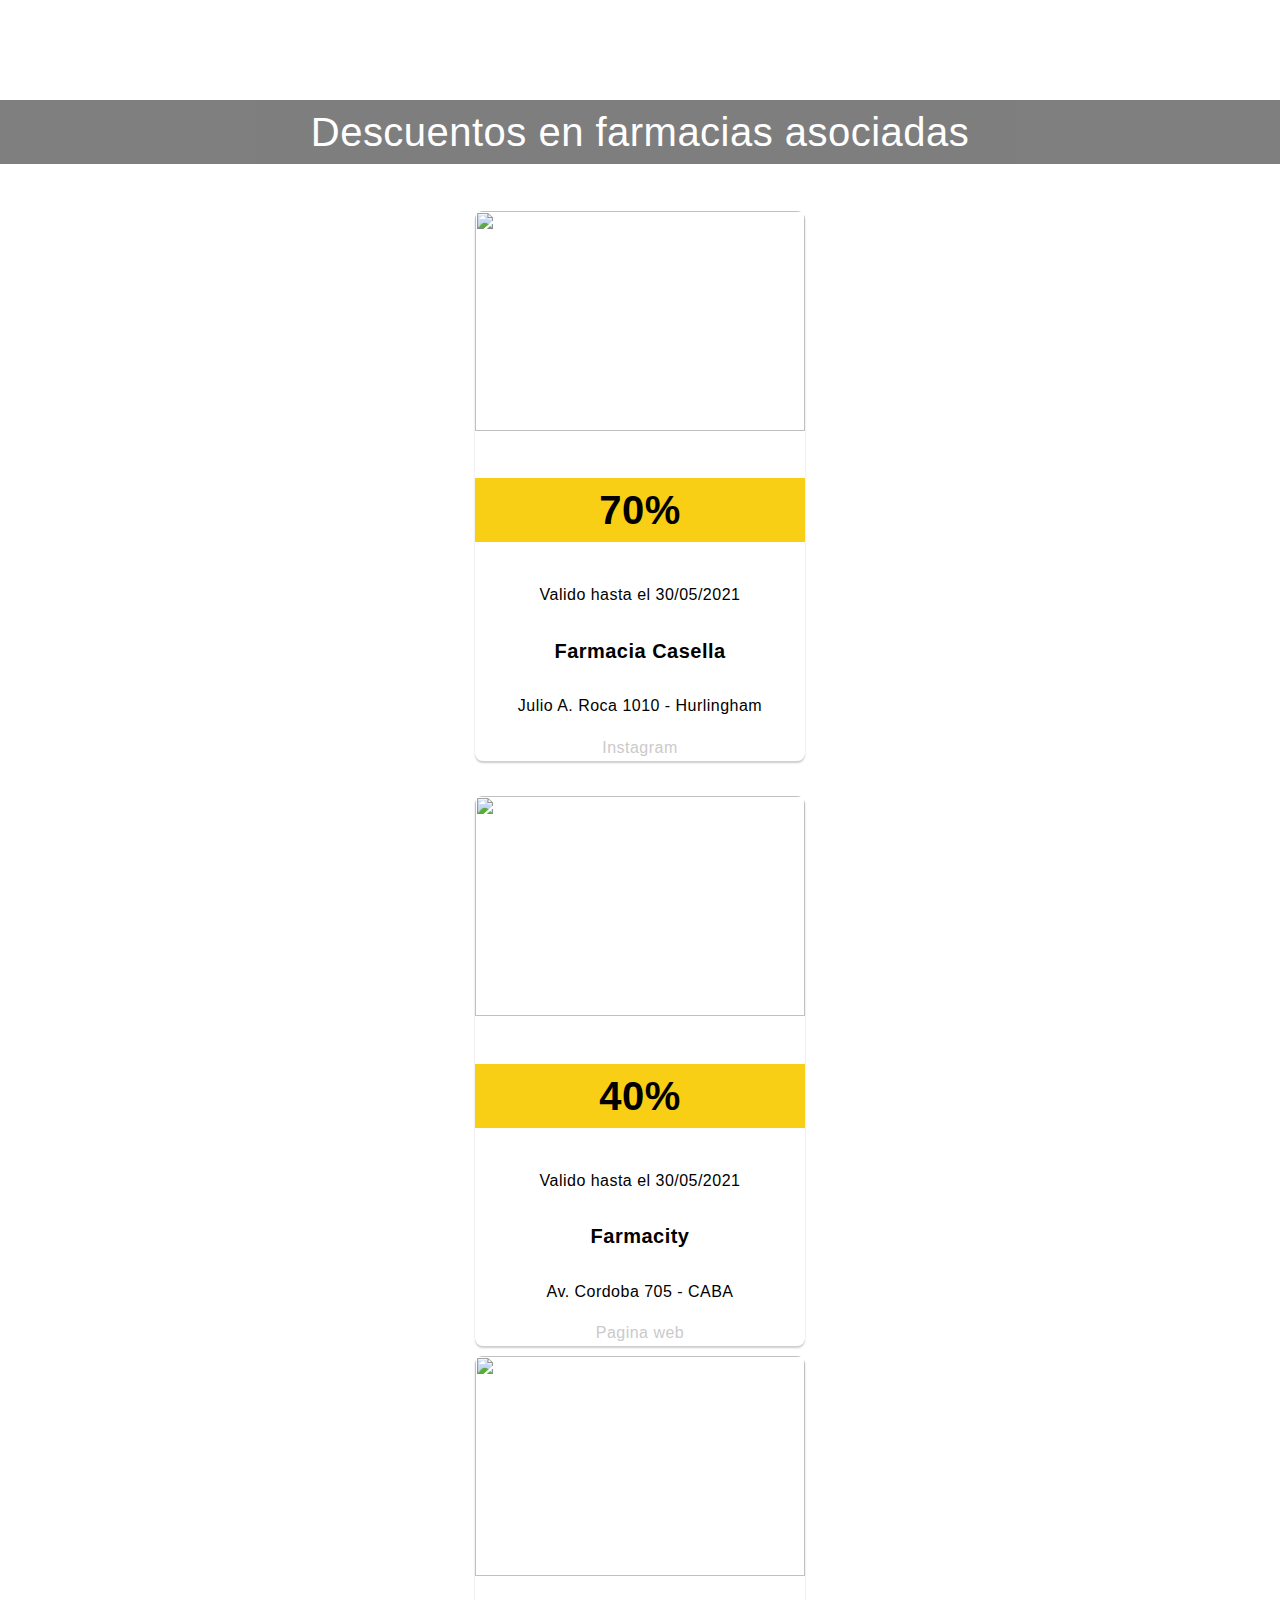
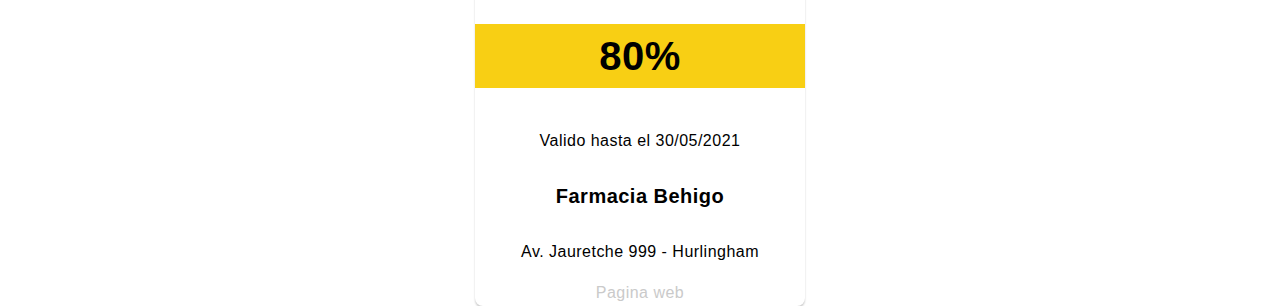
==== principal.html @ bb44b02e "primer commit" ====
<!DOCTYPE html>
<html>
<head>
	<title>Ministerio de Salud de la Ciudad Autónoma de Buenos Aires</title>
	<link rel="stylesheet" href="principal.css" type="text/css">
</head>
<body>

<h1 class="titulo">Descuentos en farmacias asociadas</h1>

<div class="contenedor">
	<div class="tarjeta">
		<img src="./casella.png">
		<h3>70%</h3>
		<p>Valido hasta el 30/05/2021</p>
		<h4>Farmacia Casella</h4>
		<p>Julio A. Roca 1010 - Hurlingham</p>
		<a href="https://www.instagram.com/farmacianuevacasella/?hl=es-la">Instagram</a>
	</div>
</div>

<div>
	<br>
</div>

<div class="contenedor">
	<div class="tarjeta">
		<img src="./farmacity.png">
		<h3>40%</h3>
		<p>Valido hasta el 30/05/2021</p>
		<h4>Farmacity</h4>
		<p>Av. Cordoba 705 - CABA</p>
		<a href="https://www.farmacity.com/">Pagina web</a>
	</div>
</div>

<div class="contenedor">
	<div class="tarjeta">
		<img src="./behigo.jpg">
		<h3>80%</h3>
		<p>Valido hasta el 30/05/2021</p>
		<h4>Farmacia Behigo</h4>
		<p>Av. Jauretche 999 - Hurlingham</p>
		<a href="https://farmacia-behigo.business.site/">Pagina web</a>
	</div>
</div>

</div>
</body>
</html>
---- principal.css ----
html, body{
	margin: 0;
	padding: 0;
}

body {
	width: 100%;
	height: 100%;
	font-family: sans-serif;
	letter-spacing: 0.03em;
	line-height: 1.6;
}


.titulo {
	text-align: center;
	font-size: 40px;
	color: 6a6a6a;
	margin-top: 100px;
	font-weight: 100;
	color: #ffffff;
	background-color: #000000;
	opacity: .5;
}

.contenedor {
width: 110%;
max-width: 1200px;
height: 560px;
display: flex;
flex-wrap: wrap;
justify-content: center;
margin: auto;
}


.contenedor .tarjeta{
	width: 330px;
	height: 550px;
	border-radius: 8px;
	box-shadow: 0 2px 2px rgba(0, 0, 0, 0.2);
	overflow: hidden;
	margin: 20px;
	text-align: center;
	transition: all 0.25s;
}

.contenedor .tarjeta:hover{
	transform: translateY(-8px);
	box-shadow: 0 12px 16px rgba(0, 0, 0, 0.2);
}


.contenedor .tarjeta img{
	width: 330px;
	height: 220px;
}

.contenedor .tarjeta h3{
	font-weight: 800;
	font-size: 40px;
	background-color: #F8CF14;
}

.contenedor .tarjeta h4{
	font-weight: 600;
	font-size: 20px;
}

.contenedor .tarjeta p{
	padding: 0 1rem;
	font-size: 16px;
	font-weight: 300;
}

.contenedor .tarjeta a{
	font-weight: 300;
	text-decoration: none;
	color: #cacaca;
}
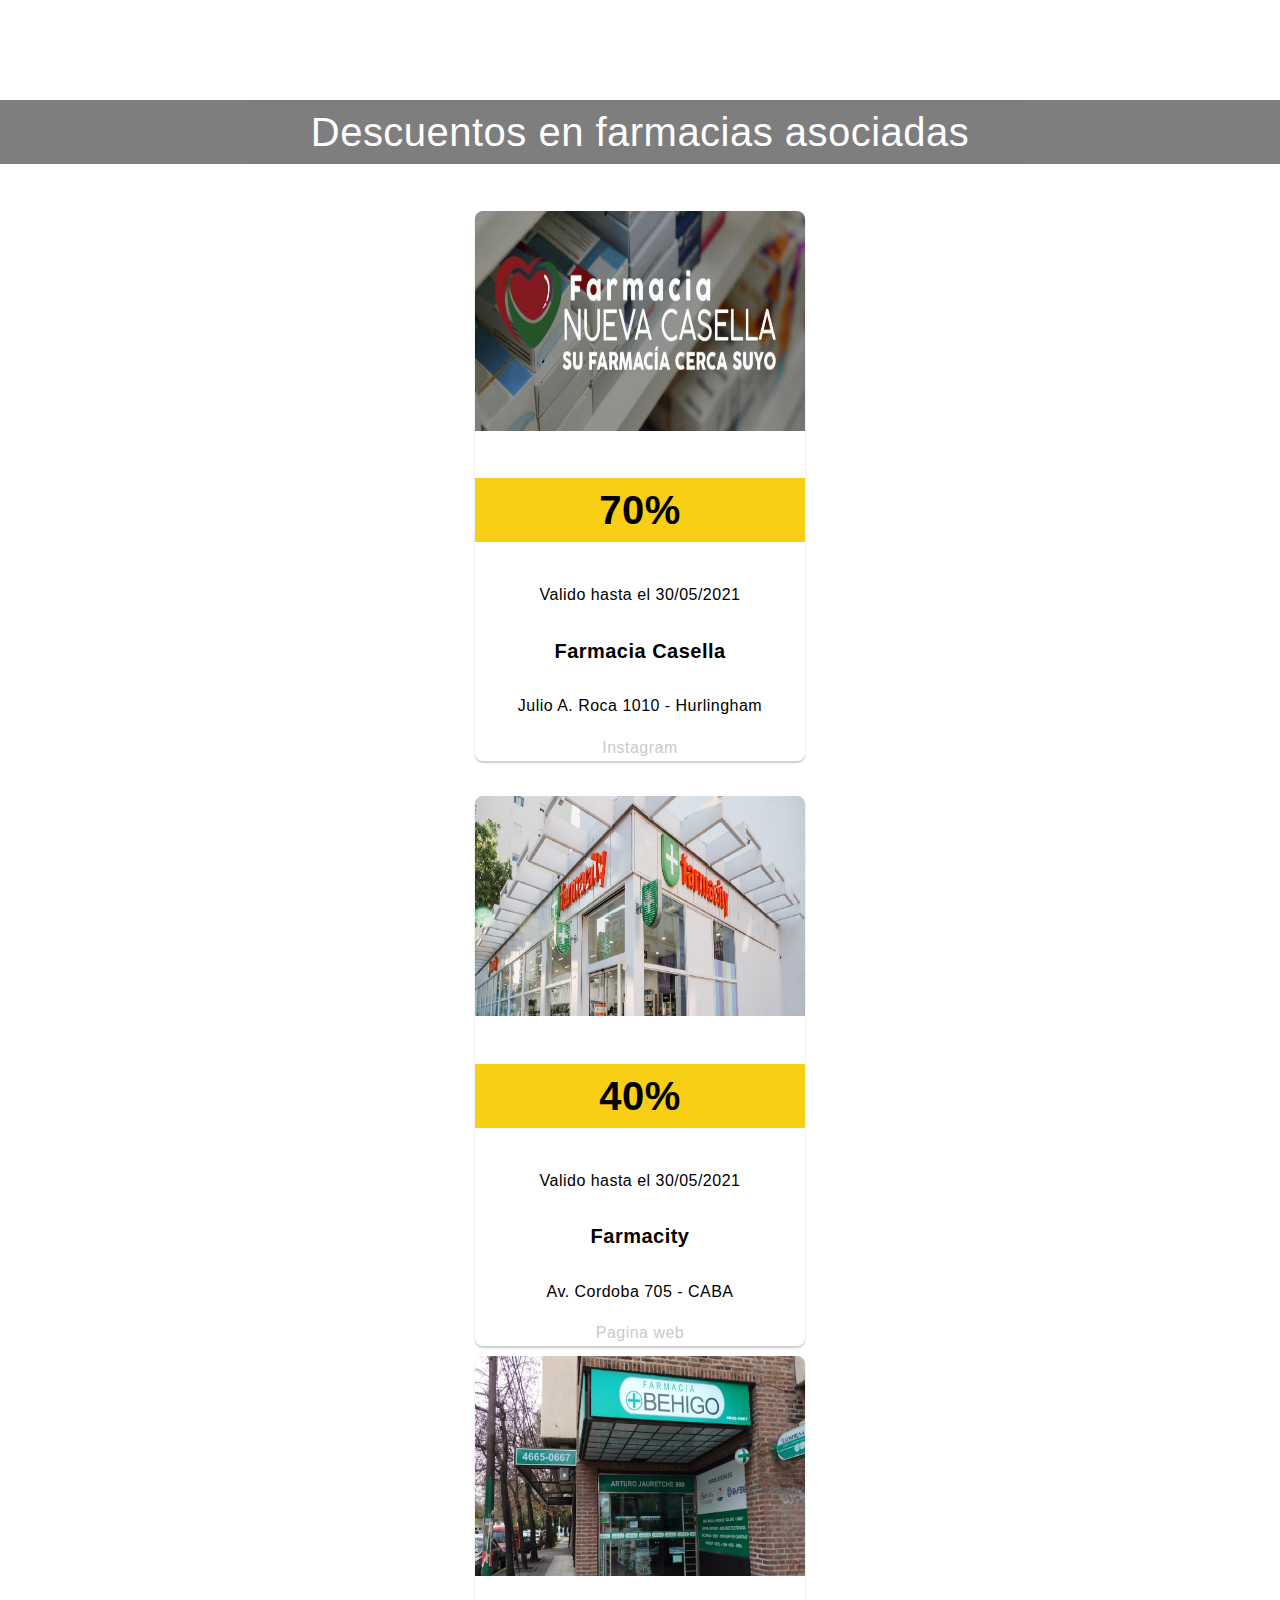
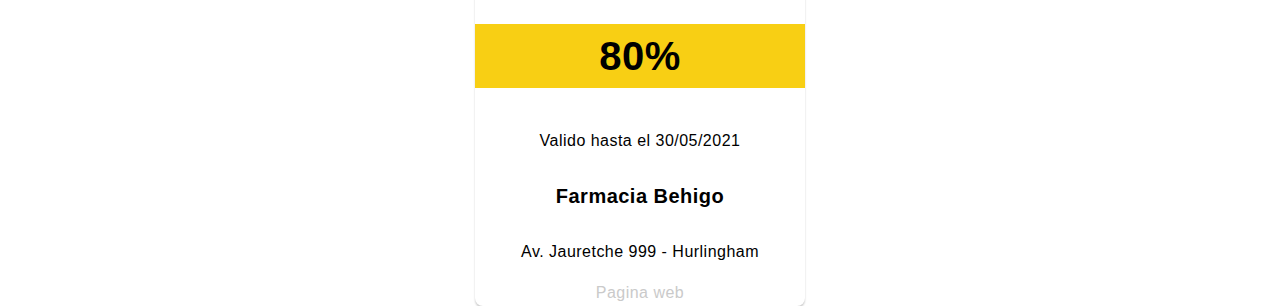
==== commit 2671e73d: "modificacion" ====
--- a/principal.html
+++ b/principal.html
@@ -10,7 +10,7 @@
 
 <div class="contenedor">
 	<div class="tarjeta">
-		<img src="./casella.png">
+		<img src="./images/casella.png">
 		<h3>70%</h3>
 		<p>Valido hasta el 30/05/2021</p>
 		<h4>Farmacia Casella</h4>
@@ -25,7 +25,7 @@
 
 <div class="contenedor">
 	<div class="tarjeta">
-		<img src="./farmacity.png">
+		<img src="./images/farmacity.png">
 		<h3>40%</h3>
 		<p>Valido hasta el 30/05/2021</p>
 		<h4>Farmacity</h4>
@@ -36,7 +36,7 @@
 
 <div class="contenedor">
 	<div class="tarjeta">
-		<img src="./behigo.jpg">
+		<img src="./images/behigo.jpg">
 		<h3>80%</h3>
 		<p>Valido hasta el 30/05/2021</p>
 		<h4>Farmacia Behigo</h4>
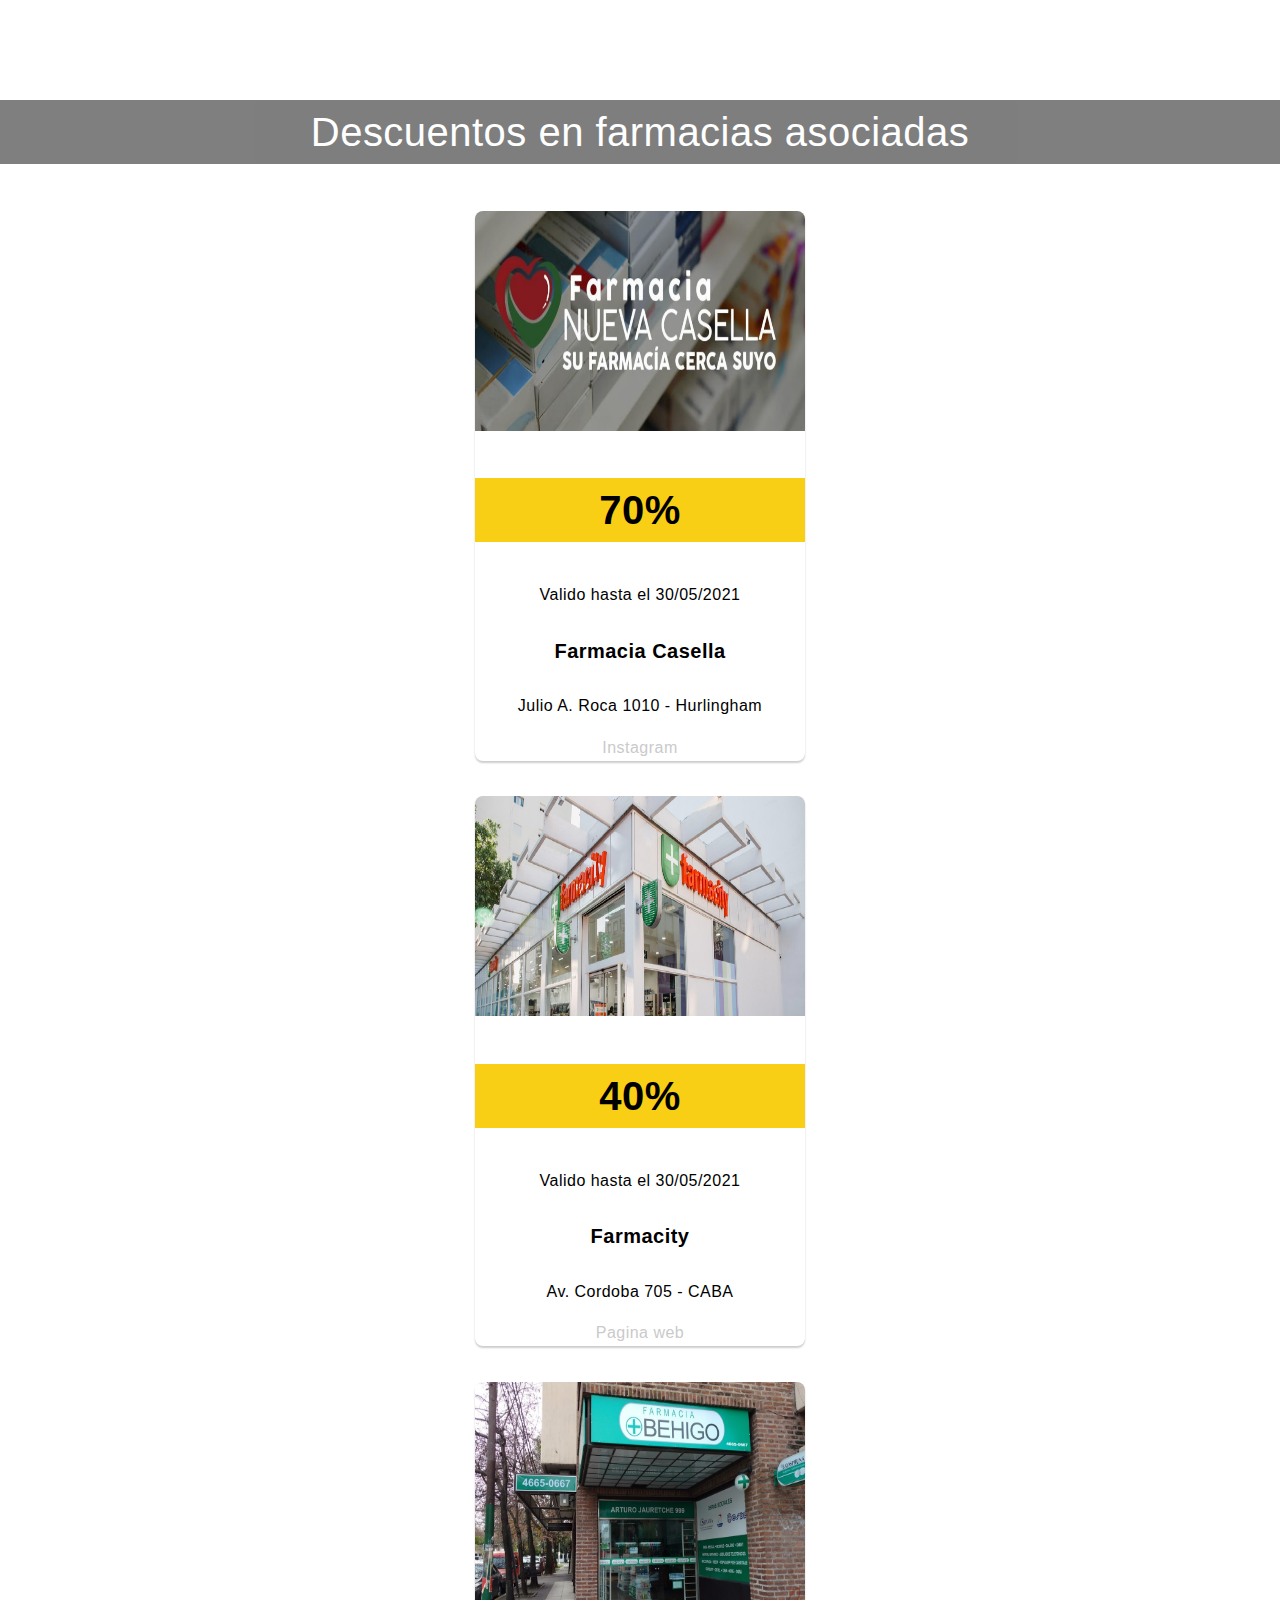
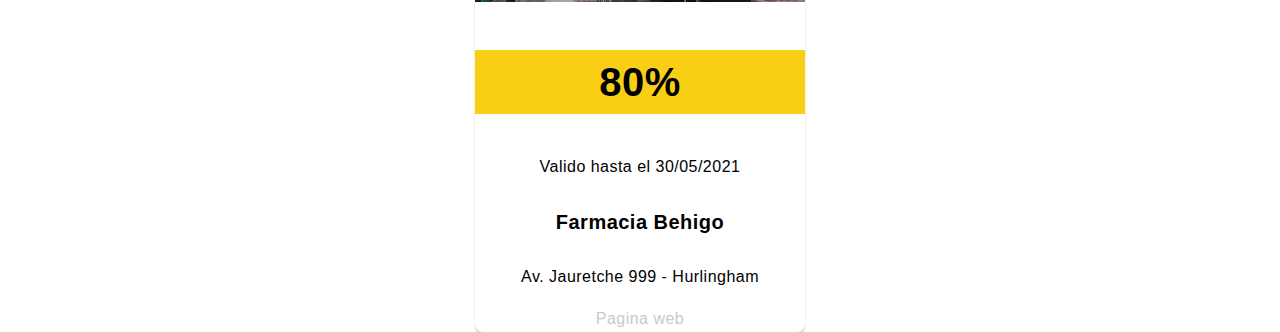
==== commit 184c4746: "modificacion" ====
--- a/principal.html
+++ b/principal.html
@@ -34,6 +34,10 @@
 	</div>
 </div>
 
+<div>
+	<br>
+</div>
+
 <div class="contenedor">
 	<div class="tarjeta">
 		<img src="./images/behigo.jpg">
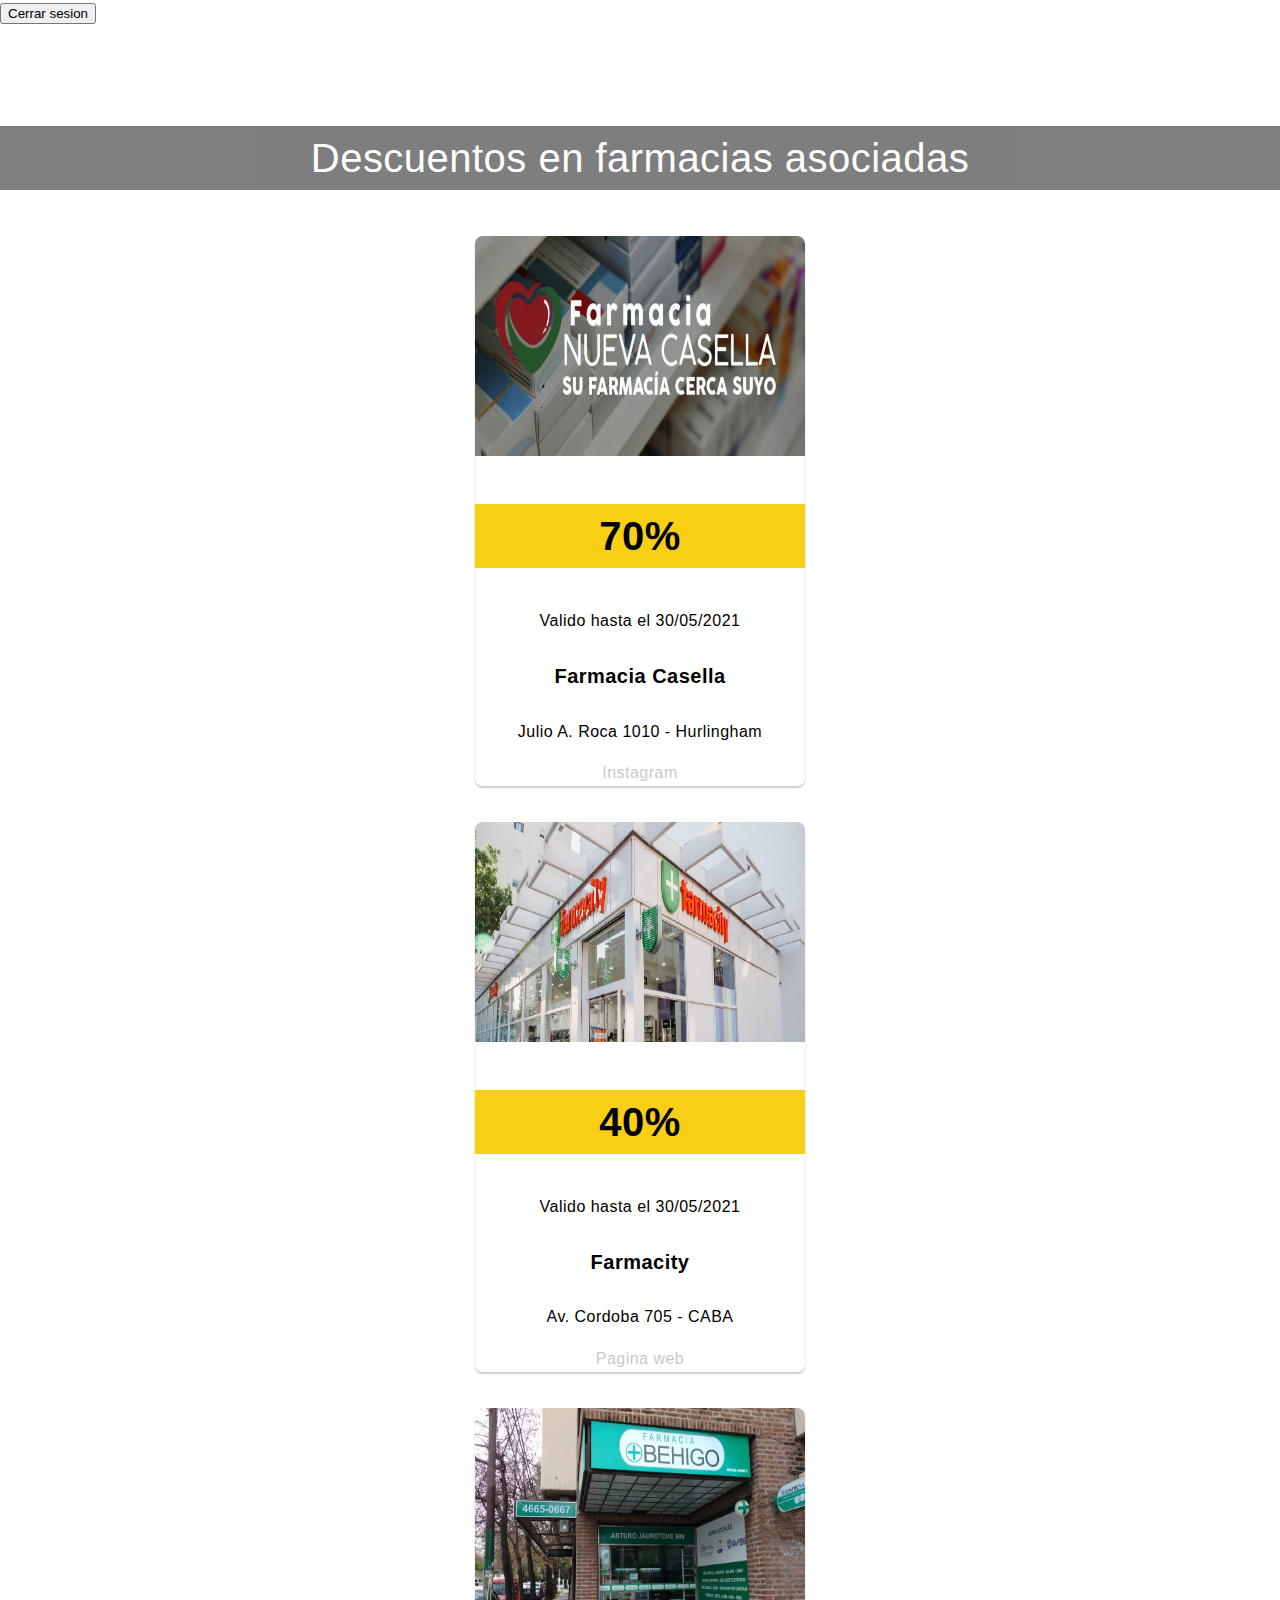
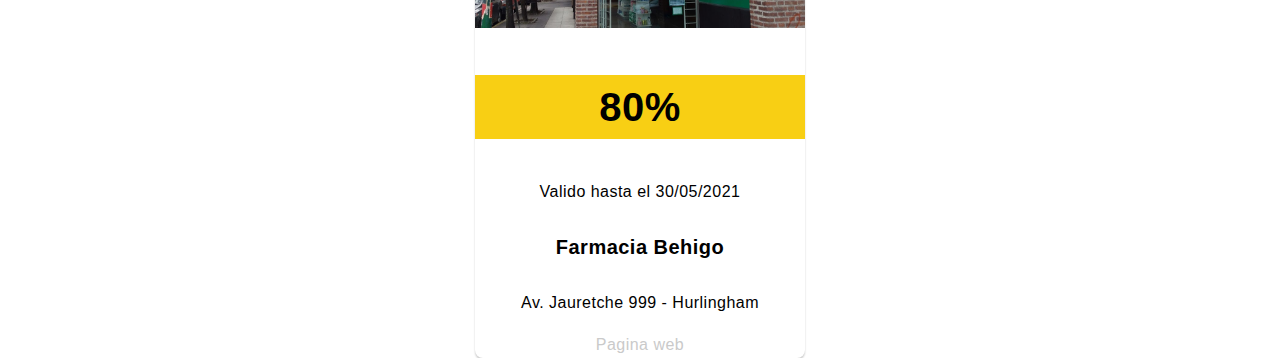
==== commit 88c2e0cf: "modificacion" ====
--- a/principal.html
+++ b/principal.html
@@ -5,6 +5,8 @@
 	<link rel="stylesheet" href="principal.css" type="text/css">
 </head>
 <body>
+
+<button class="boton" id="cerrarSesion">Cerrar sesion</button>
 
 <h1 class="titulo">Descuentos en farmacias asociadas</h1>
 
@@ -48,7 +50,23 @@
 		<a href="https://farmacia-behigo.business.site/">Pagina web</a>
 	</div>
 </div>
+</div>
+<script type="text/javascript">
+	var cerrarSesion = document.getElementById("cerrarSesion");
 
-</div>
+
+
+cerrarSesion.addEventListener("click", function() {
+		window.location.href='./index.html'
+});
+</script>
 </body>
-</html>+</html>
+
+
+
+
+
+
+
+
--- a/principal.css
+++ b/principal.css
@@ -12,6 +12,10 @@
 	line-height: 1.6;
 }
 
+.boton {
+
+
+}
 
 .titulo {
 	text-align: center;
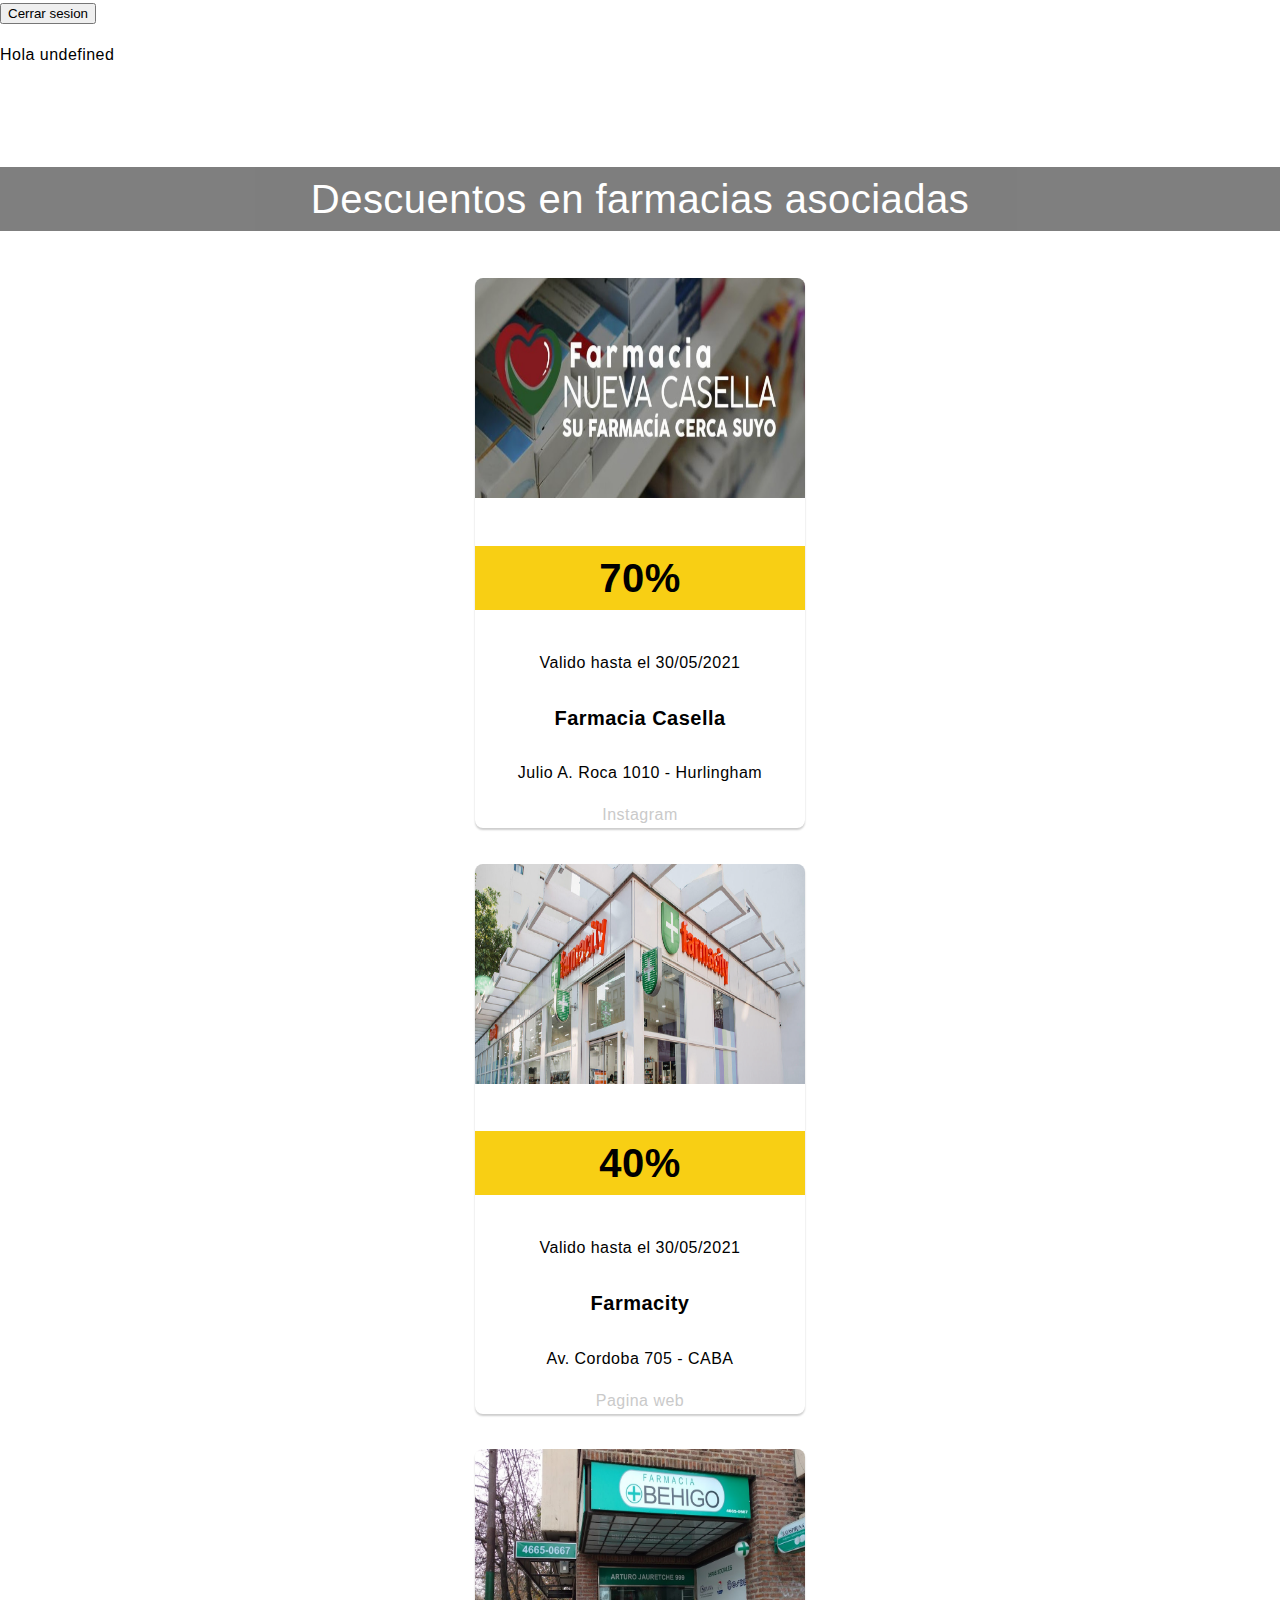
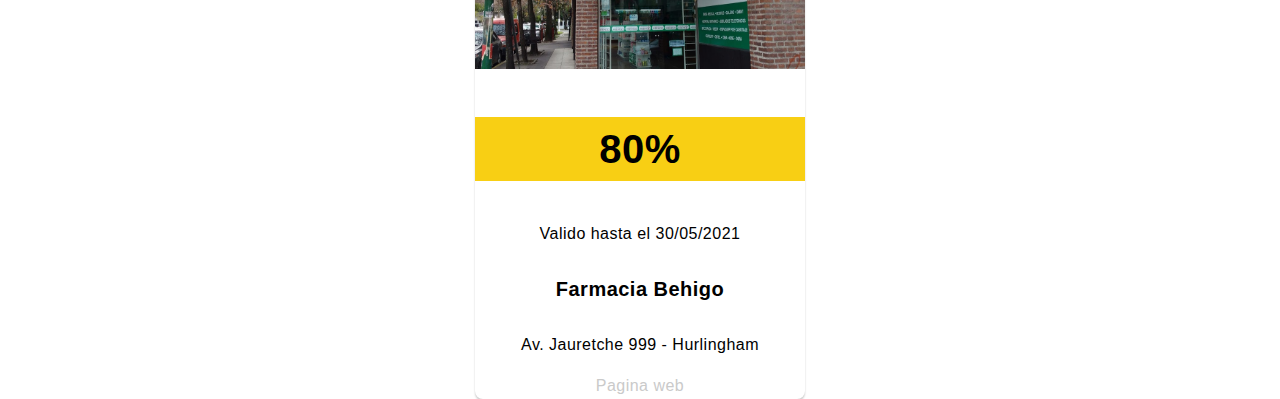
==== commit 7ab9426c: "sumo la funcionalidad de pasar el usuario" ====
--- a/principal.html
+++ b/principal.html
@@ -7,6 +7,7 @@
 <body>
 
 <button class="boton" id="cerrarSesion">Cerrar sesion</button>
+<p id="campoUsuario">Hola usuario</p>
 
 <h1 class="titulo">Descuentos en farmacias asociadas</h1>
 
@@ -53,20 +54,21 @@
 </div>
 <script type="text/javascript">
 	var cerrarSesion = document.getElementById("cerrarSesion");
+	var usuario = window.location.search;
+	var campoUsuario = document.getElementById("campoUsuario");
 
+	var res = usuario.split("=");
 
+	 campoUsuario.innerHTML = '<p>Hola '+res[1]+'</P>'
 
 cerrarSesion.addEventListener("click", function() {
 		window.location.href='./index.html'
-});
-</script>
-</body>
-</html>
 
 
 
 
 
-
-
-
+});
+</script>
+</body>
+</html>
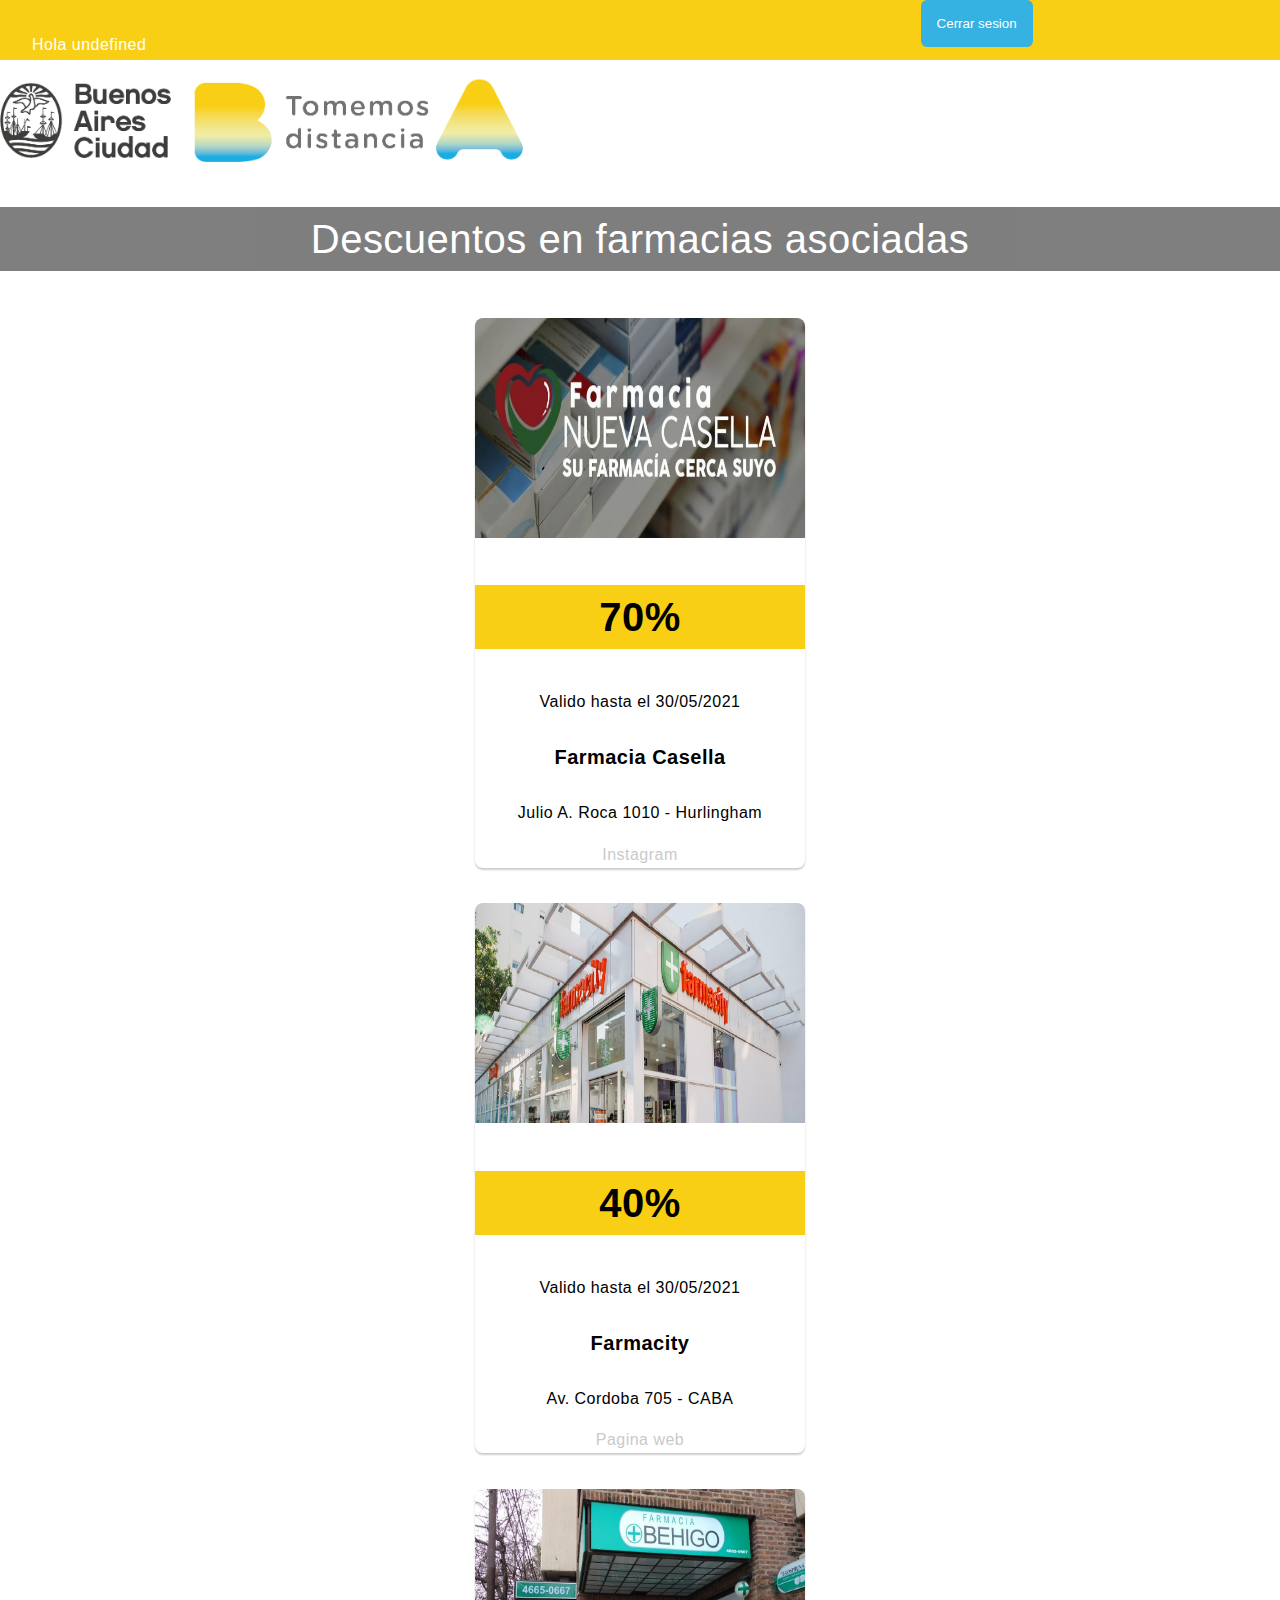
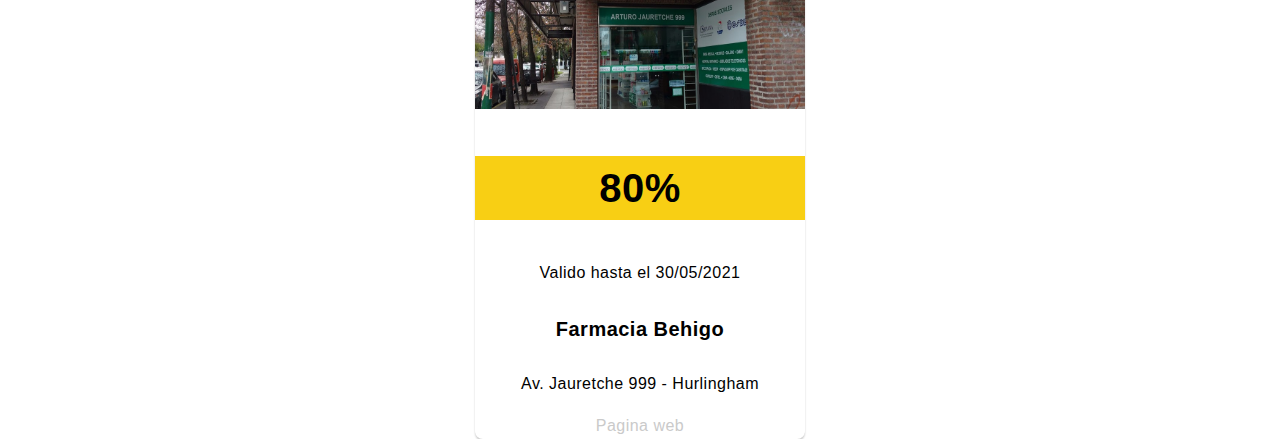
==== commit 5f4350a0: "cambio formato del boton" ====
--- a/principal.html
+++ b/principal.html
@@ -6,10 +6,18 @@
 </head>
 <body>
 
-<button class="boton" id="cerrarSesion">Cerrar sesion</button>
-<p id="campoUsuario">Hola usuario</p>
 
+
+<div class="barraHead">
+	<p id="campoUsuario" class="saludo">Hola usuario</p>
+	<button class="boton" id="cerrarSesion">Cerrar sesion</button>
+</div>
+
+<div>
+<img src="./images/logo.png" class="logo">
 <h1 class="titulo">Descuentos en farmacias asociadas</h1>
+</div>
+
 
 <div class="contenedor">
 	<div class="tarjeta">
@@ -59,7 +67,7 @@
 
 	var res = usuario.split("=");
 
-	 campoUsuario.innerHTML = '<p>Hola '+res[1]+'</P>'
+	 campoUsuario.innerHTML = '<p id="campoUsuario" class="saludo">Hola '+res[1]+'</P>'
 
 cerrarSesion.addEventListener("click", function() {
 		window.location.href='./index.html'
--- a/principal.css
+++ b/principal.css
@@ -12,21 +12,56 @@
 	line-height: 1.6;
 }
 
+
 .boton {
+  display:block;
+  padding:1rem 1rem;
+  background:#35B2E2;
+  text-align:center;
+  border: none;
+  border-radius:6px;
+  color:#fff;
+  cursor:pointer;
+  margin: 0 auto ; 
+}
 
+.barraHead {
+	background-color: #F8CF14;
+	width: 100%;
+	height: 60px;
+	position:relative;
+  	display:flex;
+  	flex-direction: column;
+  	flex-wrap:wrap;
+}
 
+.saludo {
+  display:block;
+  padding:1rem 1rem;
+  text-align:left;
+  border: none;
+  color:#fff;
+  margin: 0; 
 }
 
 .titulo {
 	text-align: center;
 	font-size: 40px;
-	color: 6a6a6a;
-	margin-top: 100px;
 	font-weight: 100;
 	color: #ffffff;
 	background-color: #000000;
 	opacity: .5;
 }
+
+
+.logo {
+	display: flex;
+	flex-wrap: wrap;
+	justify-content: left;
+	height: 120px;
+}
+
+
 
 .contenedor {
 width: 110%;
